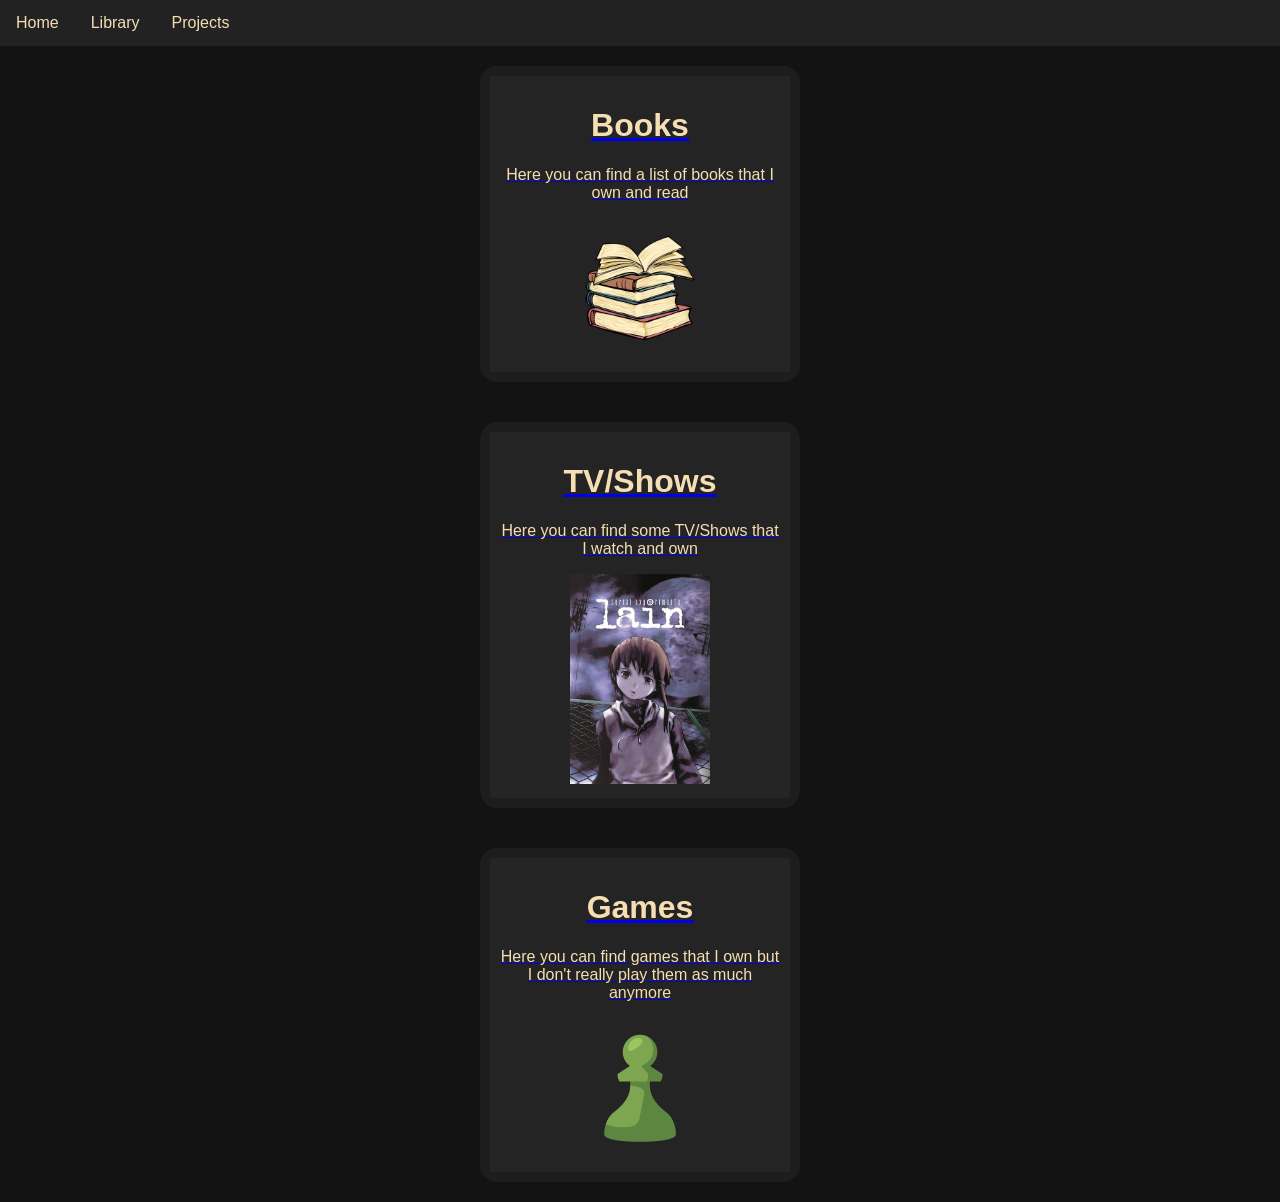
==== Library/Library.html @ 71110d51 "Add files via upload" ====
<!DOCTYPE html>
<html>
<head>
    <meta charset="utf-8">
    <meta http-equiv="X-UA-Compatible" content="IE=edge">
    <title>Home</title>
    <meta name="viewport" content="width=device-width, initial-scale=1">
    <link rel="stylesheet" href="Library.css">
</head>
<body>

    <ul>
        <li><a href="../index.html">Home</a></li>
        <li class="dropdown">
            <a href="Library.html" class="dropbtn">Library</a>
            <div class="dropdown-content">
                <a href="Books/Books.html">Books</a>
                <a href="TV/TV.html">TV/Shows</a>
                <a href="Games/Games.html">Games</a>
            </div>
        </li>
        <li class="dropdown">
            <a href="../Projects/Projects.html" class="dropbtn">Projects</a>
            <div class="dropdown-content">
                <a href="../Projects/Coding/Coding.html">Coding</a>
                <a href="../Projects/Networking/Networking.html">Networking</a>
            </div>
        </li>
    </ul>
    
    <div class="container">
        <a href="Books/Books.html">
            <div id="bio">
                <h1>Books</h1>
                <p>Here you can find a list of books that I own and read</p>
                <img src="../assets/books.png" width="50%" height="40%">
            </div>
        </a>
    </div>
    

    <div class="container">
        <a href="TV/TV.html">
            <div id="bio">
                <h1>TV/Shows</h1>
                <p>Here you can find some TV/Shows that I watch and own</p>
                <img src="../assets/lain-cover.jpeg" width="50%" height="40%">
            </div>
        </a>
    </div>

    <div class="container">
        <a href="Games/Games.html">
            <div id="bio">
                <h1>Games</h1>
                <p>Here you can find games that I own but I don't really play them as much anymore</p>
                <img src="../assets/chess.png" width="50%" height="40%">
            </div>
        </a>
    </div>

</body>
</html>
---- Library/Library.css ----
body {
    background-color: rgb(19, 19, 19);
    display: flex;
    flex-direction: column;
    align-items: center; /* centers children horizontally */
    margin: 0;
    font-family: Arial, sans-serif;
}

.container {
    background-color: rgb(29, 29, 29);
    width: 25%;       /* default width on large screens */
    max-width: 400px; /* prevents container from getting too wide */
    min-width: 250px; /* ensures container isn’t too small */
    border-radius: 5%;
    color: wheat;
    margin: 20px 0;   /* spacing between containers */
    text-align: center;
    box-sizing: border-box; /* includes padding in width */
    padding: 10px;
}

#bio {
    background-color: rgb(36, 36, 36);
    text-align: center;
    color: wheat;
    padding: 10px;
}

/* Navbar styling remains the same */
ul {
    list-style-type: none;
    margin: 0;
    padding: 0;
    overflow: hidden;
    background-color: #222222;
    width: 100%;
}

li {
    float: left;
}

li a, .dropbtn {
    display: inline-block;
    color: wheat;
    text-align: center;
    padding: 14px 16px;
    text-decoration: none;
}

li a:hover, .dropdown:hover .dropbtn {
    background-color: rgb(43, 43, 43);
}

li.dropdown {
    display: inline-block;
}

.dropdown-content {
    display: none;
    position: absolute;
    background-color: #272727;
    min-width: 160px;
    box-shadow: 0px 8px 16px 0px rgba(0,0,0,0.2);
    z-index: 1;
}

.dropdown-content a {
    color: wheat;
    padding: 12px 16px;
    text-decoration: none;
    display: block;
    text-align: left;
}

.dropdown-content a:hover {
    background-color: #1f1f1f;
}

.dropdown:hover .dropdown-content {
    display: block;
}

/* ===== Responsive Media Queries ===== */
@media (max-width: 1024px) {
    .container {
        width: 40%;
    }
}

@media (max-width: 768px) {
    .container {
        width: 60%;
    }
}

@media (max-width: 480px) {
    .container {
        width: 90%;
    }
}
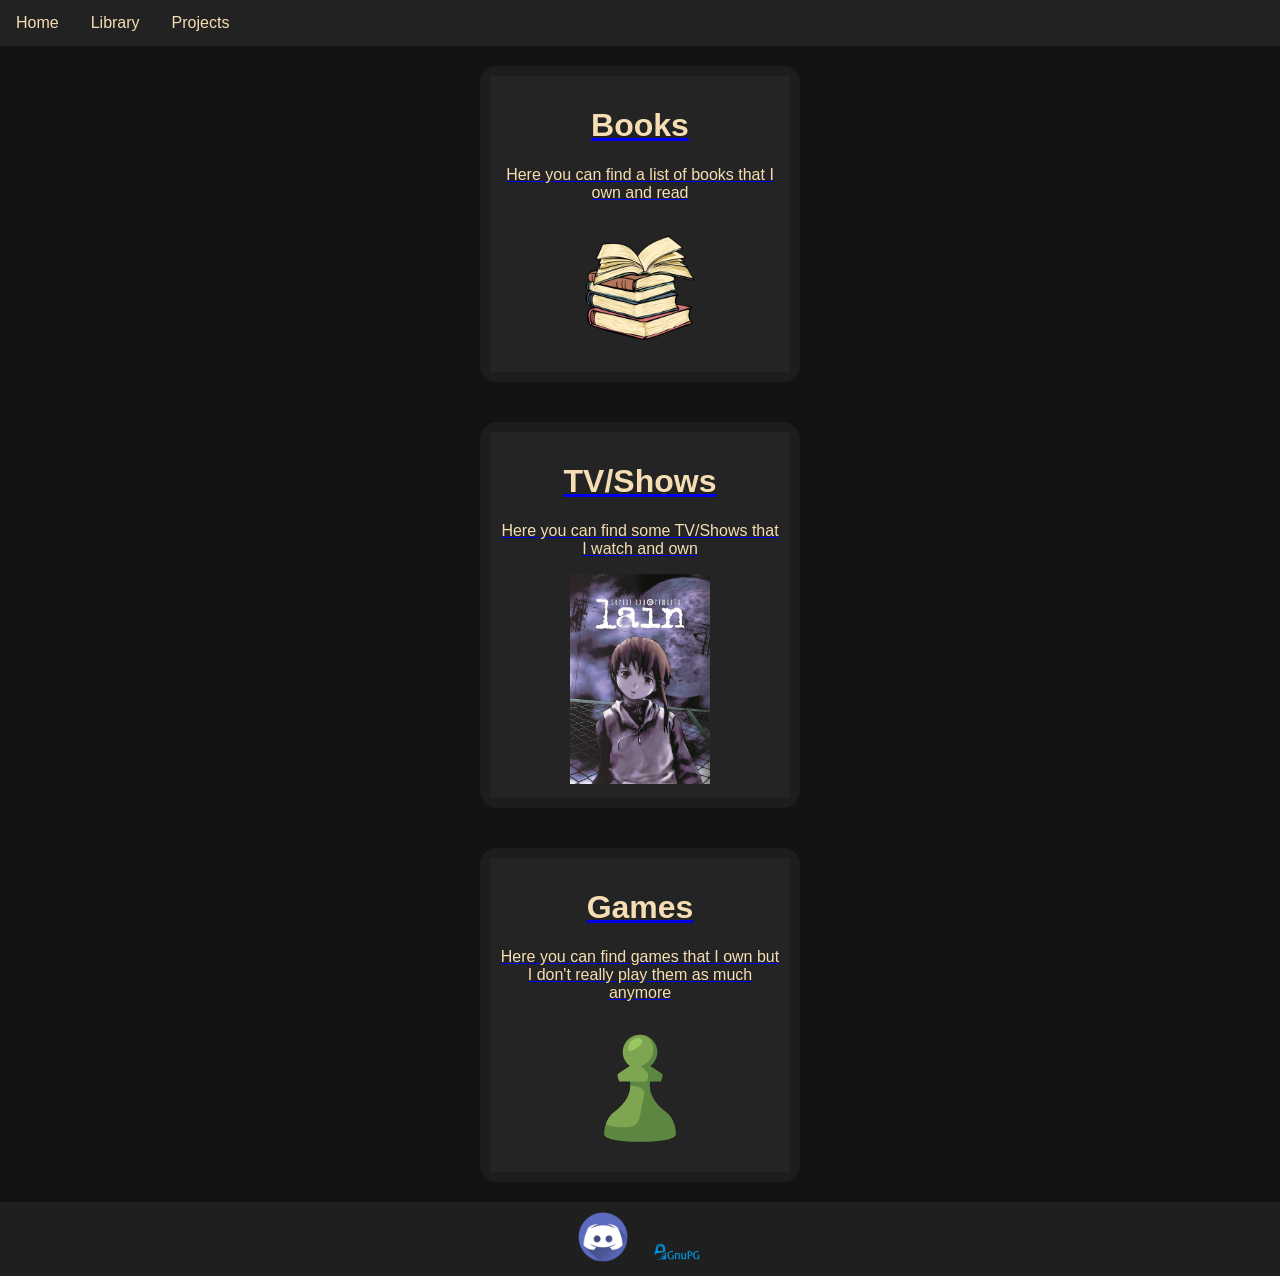
==== commit 115fe329: "Add files via upload" ====
--- a/Library/Library.html
+++ b/Library/Library.html
@@ -3,7 +3,7 @@
 <head>
     <meta charset="utf-8">
     <meta http-equiv="X-UA-Compatible" content="IE=edge">
-    <title>Home</title>
+    <title>Library</title>
     <meta name="viewport" content="width=device-width, initial-scale=1">
     <link rel="stylesheet" href="Library.css">
 </head>
@@ -59,5 +59,10 @@
         </a>
     </div>
 
+     <footer>
+        <a href="https://discord.gg/dq2VpD9Ut2"><img src="../assets/discord.png" alt="Discord"></a>
+        <a href="../pgp.txt"><img src="../assets/pgp.png" alt="PGP"></a>
+    </footer>
+
 </body>
 </html>
--- a/Library/Library.css
+++ b/Library/Library.css
@@ -2,21 +2,21 @@
     background-color: rgb(19, 19, 19);
     display: flex;
     flex-direction: column;
-    align-items: center; /* centers children horizontally */
+    align-items: center; 
     margin: 0;
     font-family: Arial, sans-serif;
 }
 
 .container {
     background-color: rgb(29, 29, 29);
-    width: 25%;       /* default width on large screens */
-    max-width: 400px; /* prevents container from getting too wide */
-    min-width: 250px; /* ensures container isn’t too small */
+    width: 25%;       
+    max-width: 400px; 
+    min-width: 250px; 
     border-radius: 5%;
     color: wheat;
-    margin: 20px 0;   /* spacing between containers */
+    margin: 20px 0; 
     text-align: center;
-    box-sizing: border-box; /* includes padding in width */
+    box-sizing: border-box; 
     padding: 10px;
 }
 
@@ -27,7 +27,7 @@
     padding: 10px;
 }
 
-/* Navbar styling remains the same */
+
 ul {
     list-style-type: none;
     margin: 0;
@@ -82,21 +82,37 @@
     display: block;
 }
 
-/* ===== Responsive Media Queries ===== */
+footer {
+    background-color: #1f1f1f;
+    width: 100%;
+    text-align: center;
+    padding: 10px 0;
+}
+
+footer img {
+    max-width: 50px;
+    height: auto;
+    margin: 0 10px;
+}
+
 @media (max-width: 1024px) {
-    .container {
+    #container {
         width: 40%;
     }
 }
 
 @media (max-width: 768px) {
-    .container {
+    #container {
         width: 60%;
     }
 }
 
 @media (max-width: 480px) {
-    .container {
+    #container {
         width: 90%;
     }
+
+    footer img {
+        max-width: 40px;
+    }
 }
